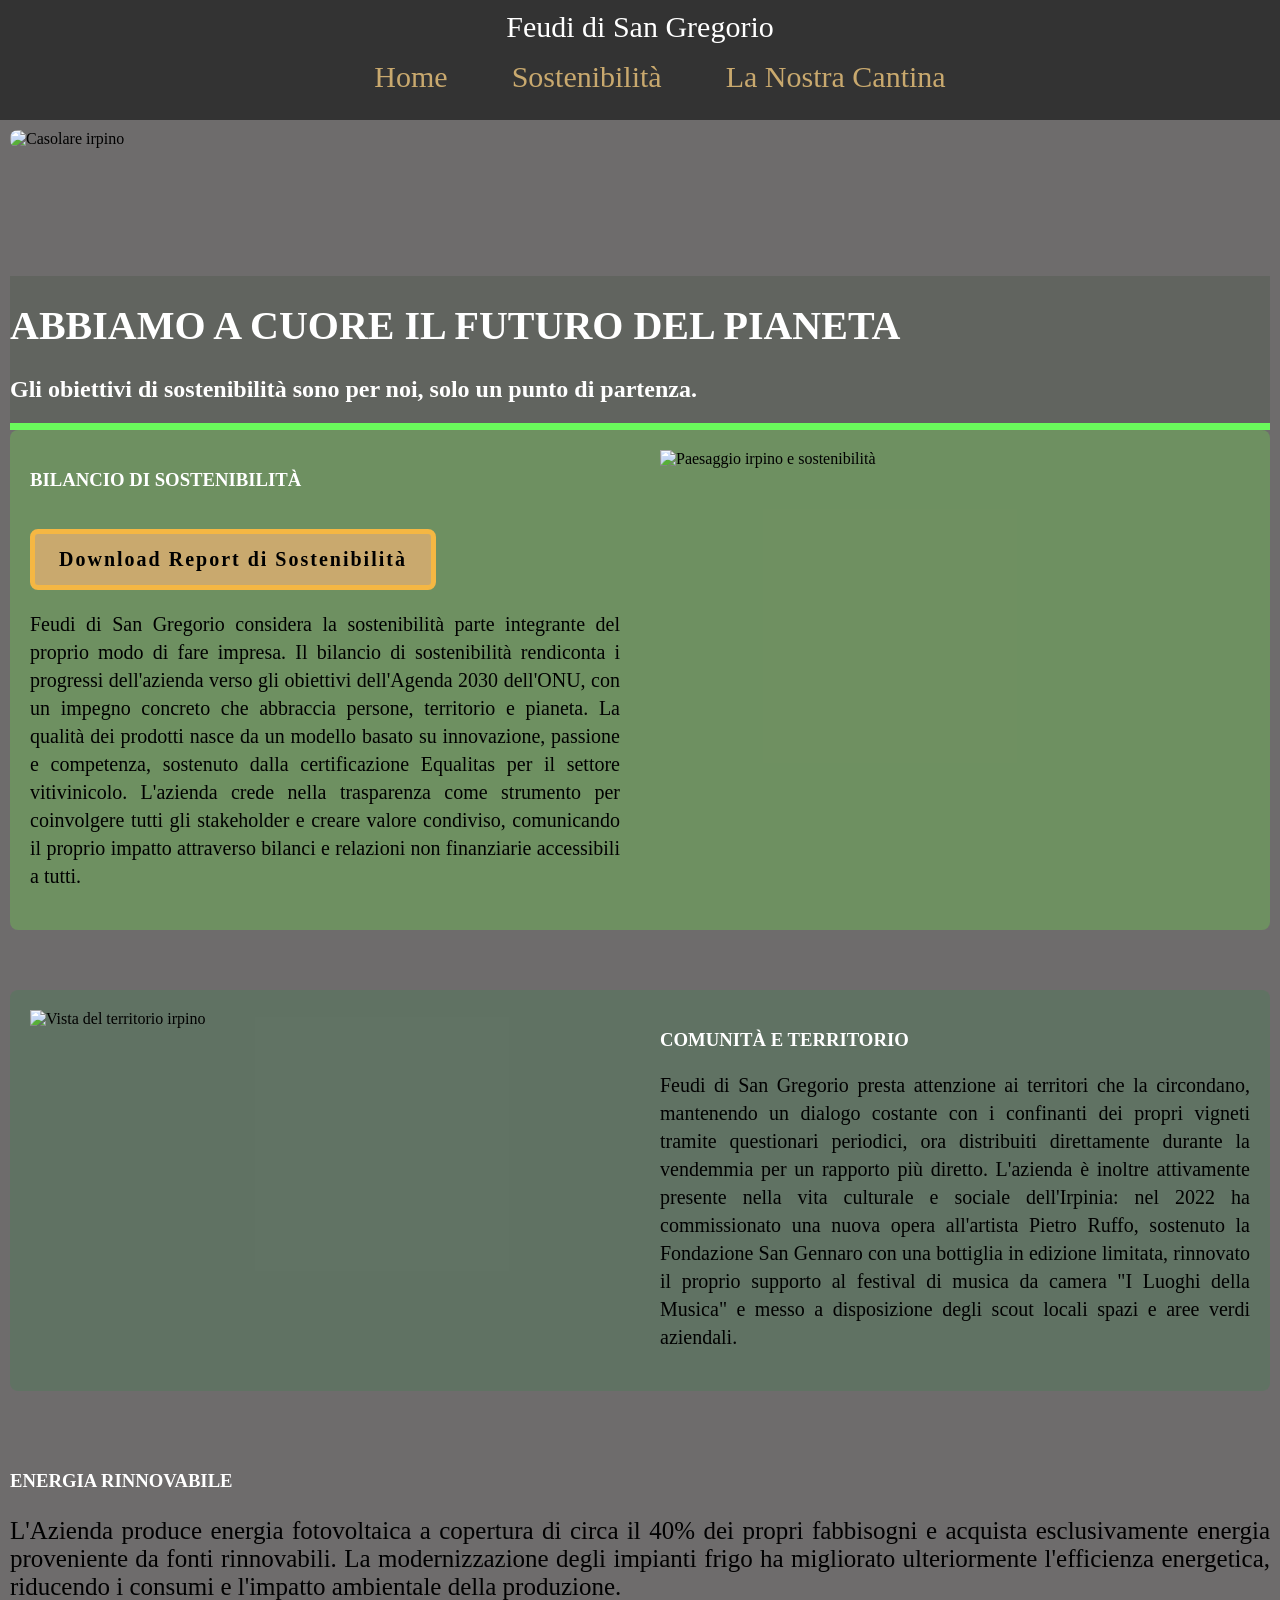
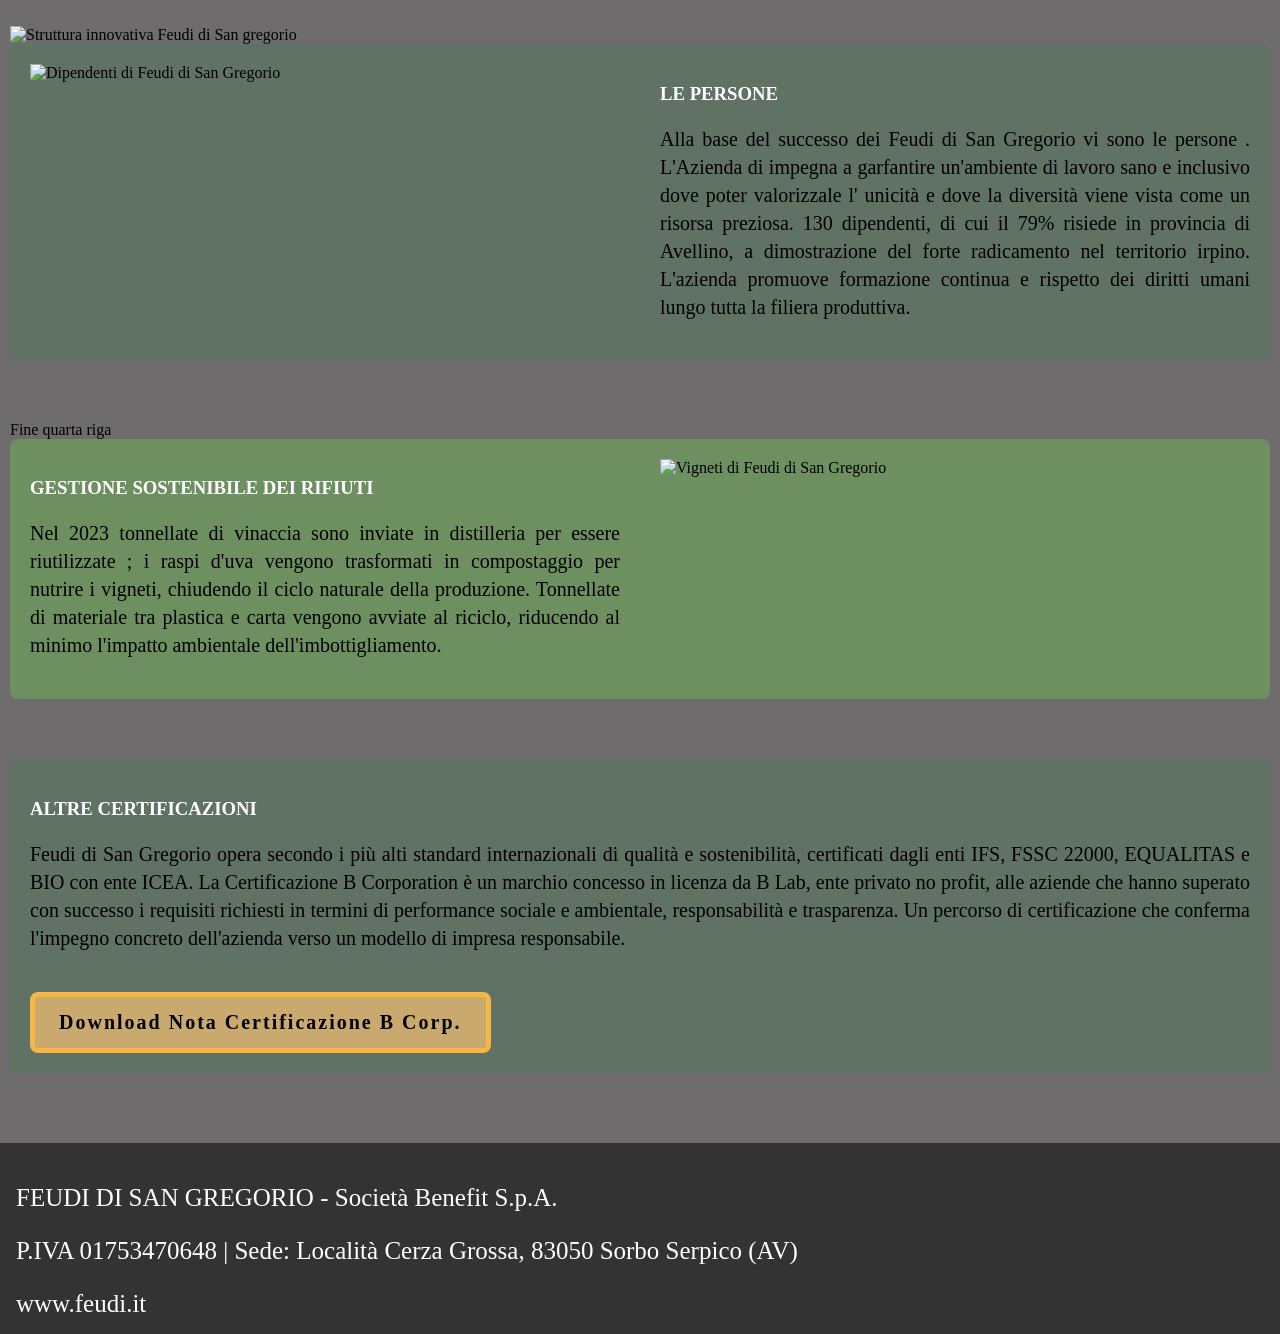
==== Feudi-di-San-Gregorio-Sostenibilita/sostenibilita.html @ 278c515b "campio nomi alle classi cover e grid" ====
<!DOCTYPE html> <!-- Dichiarazione del tipo di documento: indica al browser che si tratta di HTML5 -->

<html lang="it"> <!-- Apertura del documento HTML con indicazione della lingua italiana -->

<!-- HEAD - Intestazione del documento (non visibile nella pagina) Contiene: titolo, foglio di stile, impostazioni responsive -->
<head>
    <title>Sostenibilità</title> <!-- Titolo della pagina, appare nella scheda del browser -->
    <link rel="stylesheet" href="style.css"> <!-- Collegamento al foglio di stile esterno -->
    <meta name="viewport" content="width=device-width, initial-scale=1.0"> <!-- Visualizzazione corretta su dispositivi mobili -->
</head>

<!--BODY - (Corpo del documento visibile nella pagina)-->
<body>

    <!-- HEADER - Testata principale: logo e menu di navigazione -->
    <header>

        <a href="index.html" class="logo">Feudi di San Gregorio</a> <!-- Logo cliccabile che riporta alla home -->

        <ul id="menu-principale"> <!-- Menu principale di navigazione -->
            <li><a href="index.html">Home</a></li> <!-- Ricarica la pagina principale -->
            <li><a href="sostenibilita.html">Sostenibilità</a></li> <!-- Apre la pagina sulla sostenibilità -->
            <li><a href="la_cantina.html">La Nostra Cantina</a></li> <!-- Apre la pagina della cantina -->
        </ul>

    </header> <!-- Fine header -->

    <!-- MAIN - Contenuto principale della pagina -->
    <main class="container">

        <!-- SEZIONE COVER RIDOTTA SPECIFICA PER LA PAGINA SOSTENIBILITA'  -->
        <div class="cover_small">

            <div class="cover_small-int"> <!-- Testo sovrapposto all'immagine -->
                <h1>ABBIAMO A CUORE IL FUTURO DEL PIANETA</h1> <!-- Titolo principale -->
                <h2>Gli obiettivi di sostenibilità sono per noi, solo un punto di partenza.</h2> <!-- Sottotitolo -->
            </div>

            <img src="img/casolare.jpg" alt="Casolare irpino "> <!-- Immagine  -->

        </div> <!-- Fine cover -->

        <!-- SEZIONE GRIGLIA - Righe alternate testo + immagine sui temi di sostenibilità -->
        <div class="grid">

            <!-- Prima riga: testo a sinistra, immagine a destra -->
            <div class="grid-int-sost">
                <div class="testo_sostenibilita">
                    <h3>BILANCIO DI SOSTENIBILITÀ</h3>
                    <!-- Bottone per download del report di sostenibilità ù -->
                    <a href="pdf/FEU_Bilancio sostenibilita 2024.pdf" target="_blank" class="btn">Download Report di Sostenibilità</a>
                    <p>
                        Feudi di San Gregorio considera la sostenibilità parte integrante del proprio 
                        modo di fare impresa. Il bilancio di sostenibilità rendiconta i progressi 
                        dell'azienda verso gli obiettivi dell'Agenda 2030 dell'ONU, con un impegno 
                        concreto che abbraccia persone, territorio e pianeta.
                        La qualità dei prodotti nasce da un modello basato su innovazione, passione 
                        e competenza, sostenuto dalla certificazione Equalitas per il settore vitivinicolo.
                        L'azienda crede nella trasparenza come strumento per coinvolgere tutti gli 
                        stakeholder e creare valore condiviso, comunicando il proprio impatto attraverso 
                        bilanci e relazioni non finanziarie accessibili a tutti.
                    </p>
                </div>
                <div class="immagine_sostenibilita">
                    <img src="img/imm_sostenibilita.jpg" alt="Paesaggio irpino e sostenibilità"> <!-- Immagine -->
                </div>
            </div> <!-- Fine prima riga -->

            <!-- Seconda riga: immagine a sinistra, testo a destra -->
            <div class="grid-int-sost">
                <div class="immagine_ambiente">
                    <img src="img/vista_paese_1.jpg" alt="Vista del territorio irpino"> <!-- Immagine -->
                </div>
                <div class="testo_ambiente">
                    <h3>COMUNITÀ E TERRITORIO</h3>
                    <p>
                        Feudi di San Gregorio presta attenzione ai territori che la circondano, 
                        mantenendo un dialogo costante con i confinanti dei propri vigneti tramite 
                        questionari periodici, ora distribuiti direttamente durante la vendemmia 
                        per un rapporto più diretto.
                        L'azienda è inoltre attivamente presente nella vita culturale e sociale 
                        dell'Irpinia: nel 2022 ha commissionato una nuova opera all'artista Pietro Ruffo, 
                        sostenuto la Fondazione San Gennaro con una bottiglia in edizione limitata, 
                        rinnovato il proprio supporto al festival di musica da camera "I Luoghi della Musica" 
                        e messo a disposizione degli scout locali spazi e aree verdi aziendali.
                    </p>
                </div>
            </div> <!-- Fine seconda riga -->

            <!-- Terza riga: testo a sinistra, immagine a destra -->
            <div class="grid-int-sostt">
                <div>
                    <h3>ENERGIA RINNOVABILE</h3>
                    <p>
                        L'Azienda produce energia fotovoltaica a copertura di circa il 40% dei propri fabbisogni e acquista
                        esclusivamente energia proveniente da fonti rinnovabili.
                        La modernizzazione degli impianti frigo ha migliorato ulteriormente 
                        l'efficienza energetica, riducendo i consumi e l'impatto ambientale della produzione.
                    </p>
                </div>
                <div>
                    <img src="img/Azienda-3.jpg" alt="Struttura innovativa Feudi di San gregorio"> <!-- Immagine -->
                </div>
            </div> <!-- Fine terza riga -->

            <!-- Quarta riga: immagine a sinistra, testo a destra -->
            <div class="grid-int-sost">
                <div>
                    <img src="img/le_persone.jpg" alt="Dipendenti di Feudi di San Gregorio"> <!-- Immagine  -->
                </div>
                <div>
                    <h3>LE PERSONE</h3>
                    <p>
                        Alla base del successo dei Feudi di San Gregorio vi sono le persone .
                        L'Azienda di impegna a garfantire un'ambiente di lavoro sano e inclusivo dove 
                        poter valorizzale l' unicità e dove la diversità viene vista come un risorsa preziosa.
                        130 dipendenti, di cui il 79% risiede in provincia di Avellino, 
                        a dimostrazione del forte radicamento nel territorio irpino.
                        L'azienda promuove formazione continua e rispetto dei diritti umani 
                        lungo tutta la filiera produttiva.
                    </p>
                </div>
            </div> Fine quarta riga

            <!-- Quinta riga: testo a sinistra, immagine a destra -->
            <div class="grid-int-sost">
                <div>
                    <h3>GESTIONE SOSTENIBILE DEI RIFIUTI </h3>
                    <p>
                        Nel 2023 tonnellate di vinaccia sono inviate in distilleria per essere riutilizzate ;
                        i raspi d'uva vengono trasformati in compostaggio per nutrire i vigneti, chiudendo il ciclo naturale della produzione.
                        Tonnellate di materiale tra plastica e carta vengono avviate al riciclo, riducendo al minimo l'impatto ambientale dell'imbottigliamento.
                    </p>
                </div>
                <div>
                    <img src="img/vigneto_2.jpg" alt="Vigneti di Feudi di San Gregorio"> <!-- Immagine vigneto -->
                </div>
            </div> <!-- Fine quinta riga -->

            <!-- Sesta riga: solo testo e bottone, senza immagine -->
            <div class="grid-int-sost">
                <div>
                    <h3>ALTRE CERTIFICAZIONI</h3>
                    <p>
                        Feudi di San Gregorio opera secondo i più alti standard internazionali 
                        di qualità e sostenibilità, certificati dagli enti IFS, FSSC 22000, 
                        EQUALITAS e BIO con ente ICEA.
                        La Certificazione B Corporation è un marchio concesso in licenza da B Lab, 
                        ente privato no profit, alle aziende che hanno superato con successo i requisiti richiesti in termini 
                        di performance sociale e ambientale, responsabilità e trasparenza.
                        Un percorso di certificazione che conferma l'impegno concreto dell'azienda verso un modello di impresa responsabile.
                    </p>
                    <!-- Bottone di download della nota sulla certificazione B Corporation -->
                    <a href="pdf/B-Corp_Nota-sulla-Certificazione_2024.pdf" target="_blank" class="btn">Download Nota Certificazione B Corp.</a>
                </div>
            </div> <!-- Fine sesta riga -->

        </div> <!-- Fine griglia -->

    </main> <!-- Fine contenuto principale -->

    <!-- FOOTER -->
    <footer>
        <p>FEUDI DI SAN GREGORIO - Società Benefit S.p.A.</p>
        <p>P.IVA 01753470648 | Sede: Località Cerza Grossa, 83050 Sorbo Serpico (AV)</p> 
        <a href="https://www.feudi.it" target="_blank">www.feudi.it</a>  <!-- collegamento alla pagina ufficiale aprendo una nuova scheda -->    
    </footer> <!-- Fine footer -->

</body> <!-- Fine body -->

</html> <!-- Fine documento HTML -->
---- Feudi-di-San-Gregorio-Sostenibilita/style.css ----
/* FOGLIO DI STILE - Feudi di San Gregorio */


/*  RESET BASE  */
/* Azzera margini e imposta il box model per tutti gli elementi */
* { box-sizing: border-box; }
body, html { padding: 0; margin: 0; }


/*  BODY  */
/* font predefinito per tutta la pagina  */
body { font-family: Times New Roman;background-color: #6a6868f8 }


/*  IMMAGINI  */
/* Le immagini occupano tutta la larghezza del loro contenitore */
img { width: 100%; height: auto; }


/* PARAGRAFI  */
/* Stile del testo corrente: colore, dimensione e giustificazione */
p { color: #000; font-size: 25px; text-align: justify; }


/*  TITOLI  */
/* Colore dei titoli h1, h2, h3  */
h1, h2, h3 { color: #fff; }


/* LINK */
/* Rimozione sottolineatura e settaggio colore dei link */
a { color: #fff; text-decoration: none; font-size: 25px;}


/*  HEADER  */
/* Colore e settaggio Barra di navigazione in alto */
header { background: #333; padding: 10px 20px 10px 20px; width: 100%; }
header li a { font-size: 20px; padding: 10px; }


/*  LOGO  */
/* Posizionamento Nome azienda all' interno dell' header */
.logo { text-align: center; width: 100%; display: block; font-size: 30px; }


/* MENU PRINCIPALE  */
/* Posizionamento Voci del menu e colore */
#menu-principale { text-align: center; }
#menu-principale li { display: inline; font-size: 20px; }
#menu-principale li a { color: #c9a96e; margin: 20px; }


/* CONTENITORE PRINCIPALE  */
/* Spazio interno attorno al contenuto della pagina */
.container {
     padding: 10px;   
} 

/* COVER PRINCIPALE */
/* Sezione immagine grande con testo sovrapposto */ 
.cover { position: relative; border-bottom: 10px solid #c9a96e; }

/* Cover sovrapposta a aal cover principale */
.cover-int {
    background-color: #394f122c; /* sfondo semi-trasparente */
    position: absolute; /* si sovrappone all'immagine */
    bottom: 0; /* ancorato in basso */
    left: 0;
    width: 100%;
    padding: 5px;
}
.cover__int h1 { color: #fff; }
.cover__int p  { color: #fff; font-size: 22px; }


/* COVER RIDOTTA PAGINA SOSTENIBILITA' */
/* Cover più piccola usata nelle pagine interne */
.cover_small { 
    position: relative; 
    height: 300px; 
    border-bottom: 7px solid #6afa5c;
}

/* Immagine che riempie tutta la cover ridotta */
.cover_small img { 
    width: 100%; 
    height: 100%; 
    object-fit: cover; /* ritaglia l'immagine per riempire il contenitore */
    border-radius: 8px; /* angoli arrotondati */            
}   

/* Cover sovrapposta alla cover_small */
.cover_small-int {
    background-color: #334a3238; /* sfondo semi-trasparente */
    position: absolute; /* si sovrappone all'immagine */
    bottom: 0;
    left: 0;
    width: 100%;
    
}


/* GRIGLIA A TRE COLONNE  */
/* Usata nella home e nella pagina cantina */
.grid { display: flex; flex-wrap: wrap; }
.col-grid { width: 33.33%; padding: 15px; }


/* GRIGLIA A DUE COLONNE */
/* Ogni riga della pagina sostenibilità: testo + immagine affiancati */
.grid-int-sost { display: flex; gap: 40px; margin-bottom: 60px; padding: 20px; }
.grid-int-sost > div { flex: 1; } /* ogni figlio occupa metà spazio */
.grid-int-sost img { width: 100%; height: auto; } /* immagine adattiva */
.grid-int-sost p { font-size: 20px; line-height: 1.4; }

/* Sfondo alternato per le righe della pagina sostenibilità */
.grid-int-sost:nth-child(odd)  { background-color: #6f9d5db9; } /* righe dispari  */
.grid-int-sost:nth-child(even) { background-color: #5b7660b0; } /* righe pari */
.grid-int-sost {border-radius: 8px;} /* angoli arrotondati */


/* BOTTONE */
/* Stile unico per tutti i bottoni del sito */
.btn {
    display: inline-block;/* si comporta come un bottone */
    background-color: #c9a96e; 
    color: black;          
    padding: 14px 24px; /* spazio interno */
    text-decoration: none; /* nessuna sottolineatura */
    margin-top: 20px;  /* spazio sopra il bottone */
    letter-spacing: 2px; /* lettere distanziate */
    border-radius: 8px; /* angoli arrotondati */
    border: 5px solid #f5b743; /* bordo dorato */
    font-weight: bold; /* testo in grassetto */
    font-size: 20px; /* dimensione testo */
    
}


/* FOOTER */
/* Settaggio Piè di pagina */
footer { background: #333; padding: 16px; }
footer p { color: #fff; }


/* MEDIA QUERY  */

/* MOBILE (fino a 767px)  */
@media (max-width: 767px) {
    /*Gestione Mobile generale*/
    .col-grid{ width: 100%; } /* colonne a piena larghezza */
    h1{ font-size: 20px; } /* dimensioni titolo */
    h2{ font-size: 16px; } /* dimensioni sottotitolo */
    .cover img { height: 300px; object-fit: cover; }/* cover ridotta */
    header li a { font-size: 25px; text-align: left; } /* menu allineato a sinistra */
    #menu-principale li { display: block; padding: 5px ; } /* voci menu una sotto l'altra */
    footer { background: #333; padding: 10px; }
    footer p,a { color: #fff; font-size: 16px;}

    /*Gestione Mobile per pagina sostenibilità*/
    .cover_small-int h1 { font-size: 22px; } /* titolo cover interno ridotto */
    .cover_small-int h2 { font-size: 18px; } /* sottotitolo cover ridotto */
    .grid-int-sost { display: block; } /* colonne in verticale */

}

@media (min-width: 768px) and (max-width: 1023px) {
    h1 { font-size: 30px; } /* titolo medio */
    .col-grid { width: 50%; } /* due colonne invece di tre */
    header li a { font-size: 25px; } /* menu più grande */
}

/* DESKTOP MEDIO (1024px - 1299px) */
@media (min-width: 1024px) and (max-width: 1299px) {
    h1 { font-size: 40px; } /* titolo grande */
    header li a { font-size: 30px; } /* menu più grande */
}

/* DESKTOP GRANDE (1300px e oltre) */
@media (min-width: 1300px) {
    .logo { font-size: 45px; } /* logo più grande */
    h2, h3 { font-size: 35px; } /* titoli più grandi */
    header li a { font-size: 35px; } /* menu più grande */
    .grid-int-sost p { font-size: 25px; line-height: 1.4; } /* testo sostenibilità più grande */
}
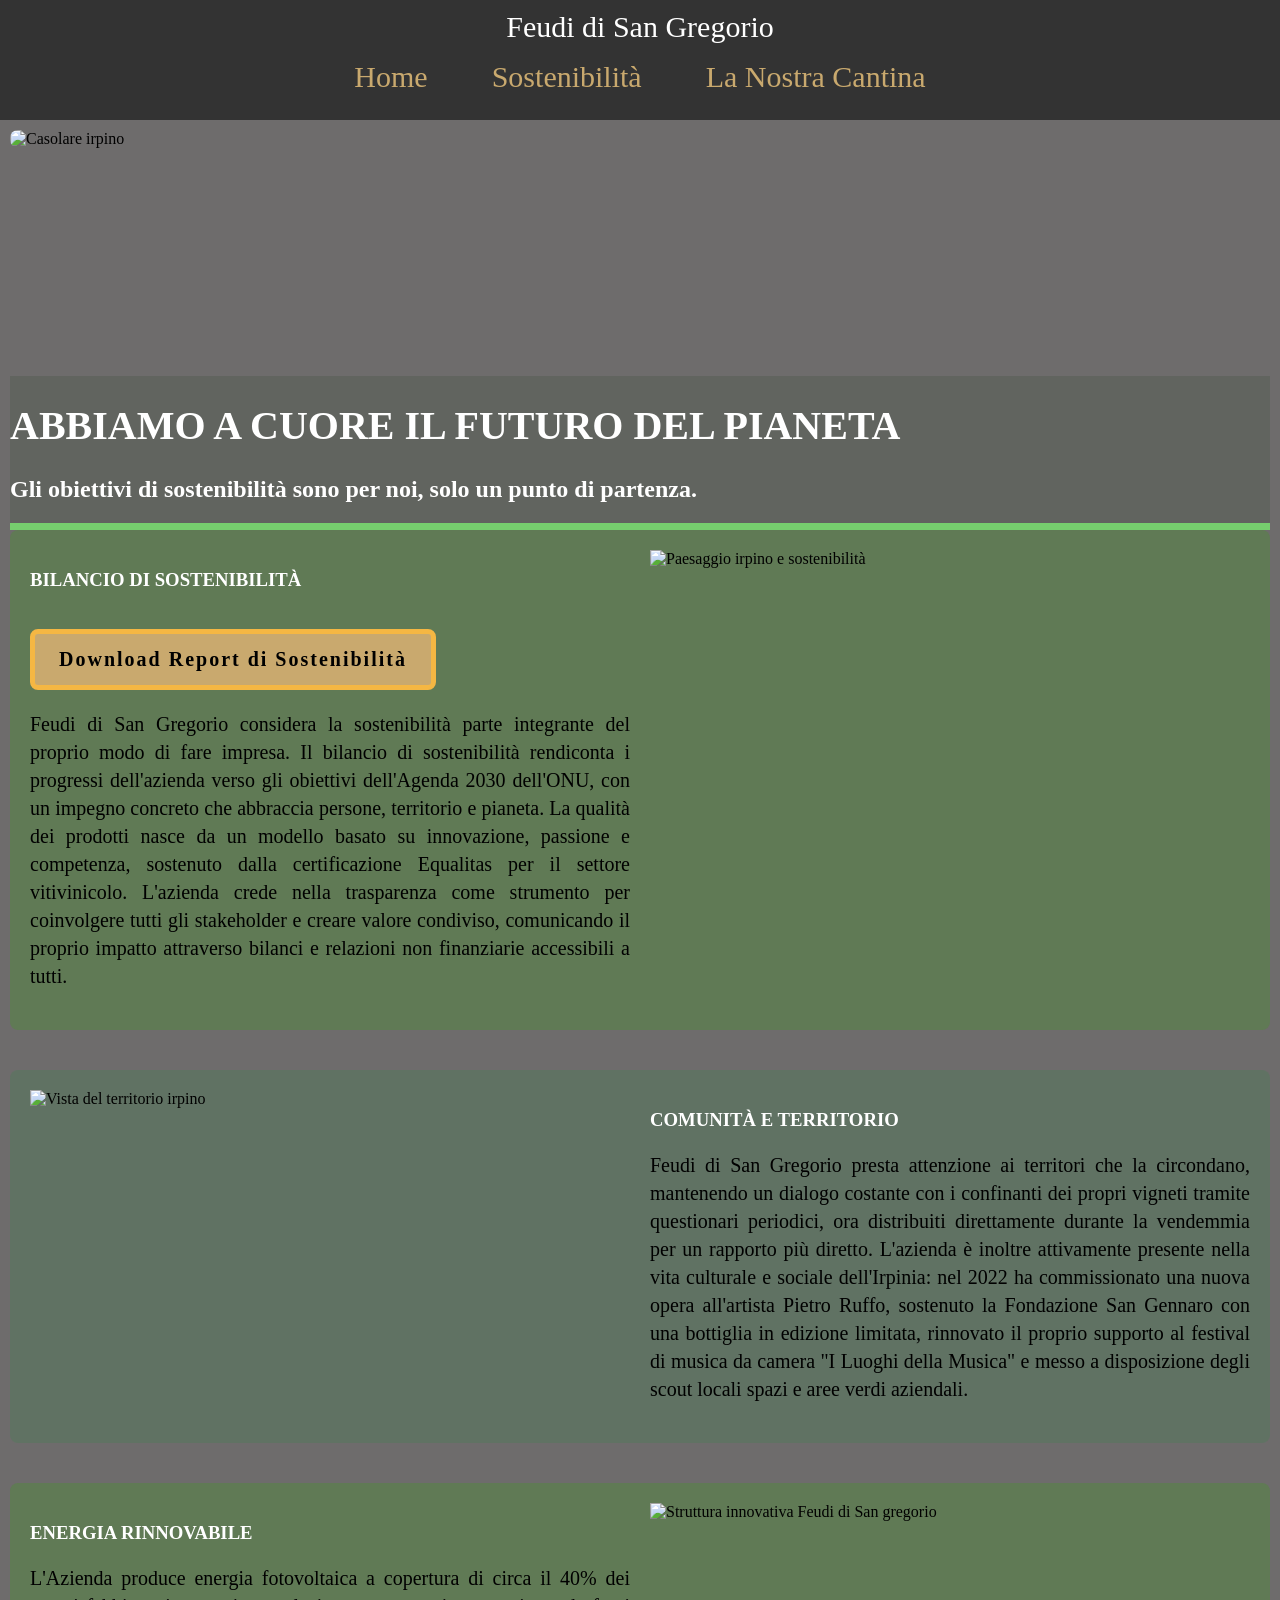
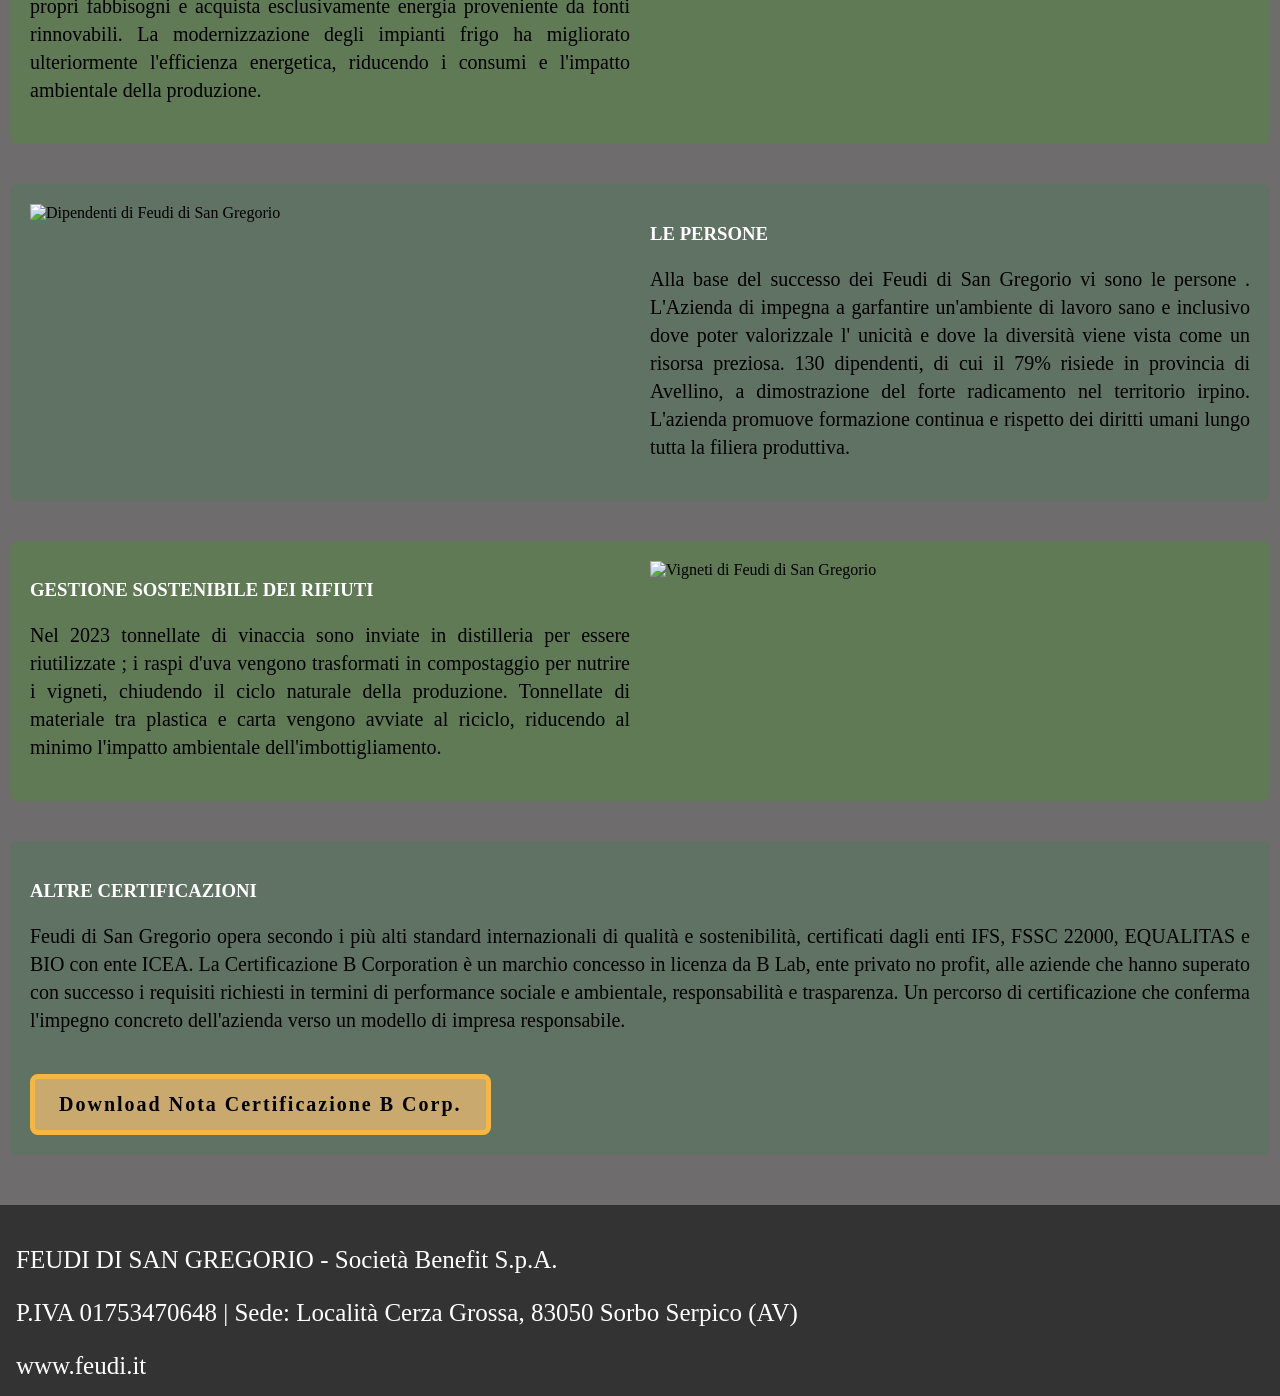
==== commit bb3c3336: "correzione errore imm pag sostenibilità" ====
--- a/Feudi-di-San-Gregorio-Sostenibilita/sostenibilita.html
+++ b/Feudi-di-San-Gregorio-Sostenibilita/sostenibilita.html
@@ -88,7 +88,7 @@
             </div> <!-- Fine seconda riga -->
 
             <!-- Terza riga: testo a sinistra, immagine a destra -->
-            <div class="grid-int-sostt">
+            <div class="grid-int-sost">
                 <div>
                     <h3>ENERGIA RINNOVABILE</h3>
                     <p>
@@ -120,7 +120,7 @@
                         lungo tutta la filiera produttiva.
                     </p>
                 </div>
-            </div> Fine quarta riga
+            </div>  <!-- Fine quarta riga -->
 
             <!-- Quinta riga: testo a sinistra, immagine a destra -->
             <div class="grid-int-sost">
--- a/Feudi-di-San-Gregorio-Sostenibilita/style.css
+++ b/Feudi-di-San-Gregorio-Sostenibilita/style.css
@@ -6,6 +6,9 @@
 * { box-sizing: border-box; }
 body, html { padding: 0; margin: 0; }
 
+/* RESET LISTE */
+/* Cambia 0 con il padding di default */
+ul {padding-inline-start: 0;}
 
 /*  BODY  */
 /* font predefinito per tutta la pagina  */
@@ -77,8 +80,8 @@
 /* Cover più piccola usata nelle pagine interne */
 .cover_small { 
     position: relative; 
-    height: 300px; 
-    border-bottom: 7px solid #6afa5c;
+    height: 400px; 
+    border-bottom: 7px solid #76cf6e;
 }
 
 /* Immagine che riempie tutta la cover ridotta */
@@ -108,13 +111,13 @@
 
 /* GRIGLIA A DUE COLONNE */
 /* Ogni riga della pagina sostenibilità: testo + immagine affiancati */
-.grid-int-sost { display: flex; gap: 40px; margin-bottom: 60px; padding: 20px; }
+.grid-int-sost { display: flex; gap: 20px; margin-bottom: 40px; padding: 20px; }
 .grid-int-sost > div { flex: 1; } /* ogni figlio occupa metà spazio */
 .grid-int-sost img { width: 100%; height: auto; } /* immagine adattiva */
 .grid-int-sost p { font-size: 20px; line-height: 1.4; }
 
 /* Sfondo alternato per le righe della pagina sostenibilità */
-.grid-int-sost:nth-child(odd)  { background-color: #6f9d5db9; } /* righe dispari  */
+.grid-int-sost:nth-child(odd)  { background-color: #5b7f4cb9; } /* righe dispari  */
 .grid-int-sost:nth-child(even) { background-color: #5b7660b0; } /* righe pari */
 .grid-int-sost {border-radius: 8px;} /* angoli arrotondati */
 
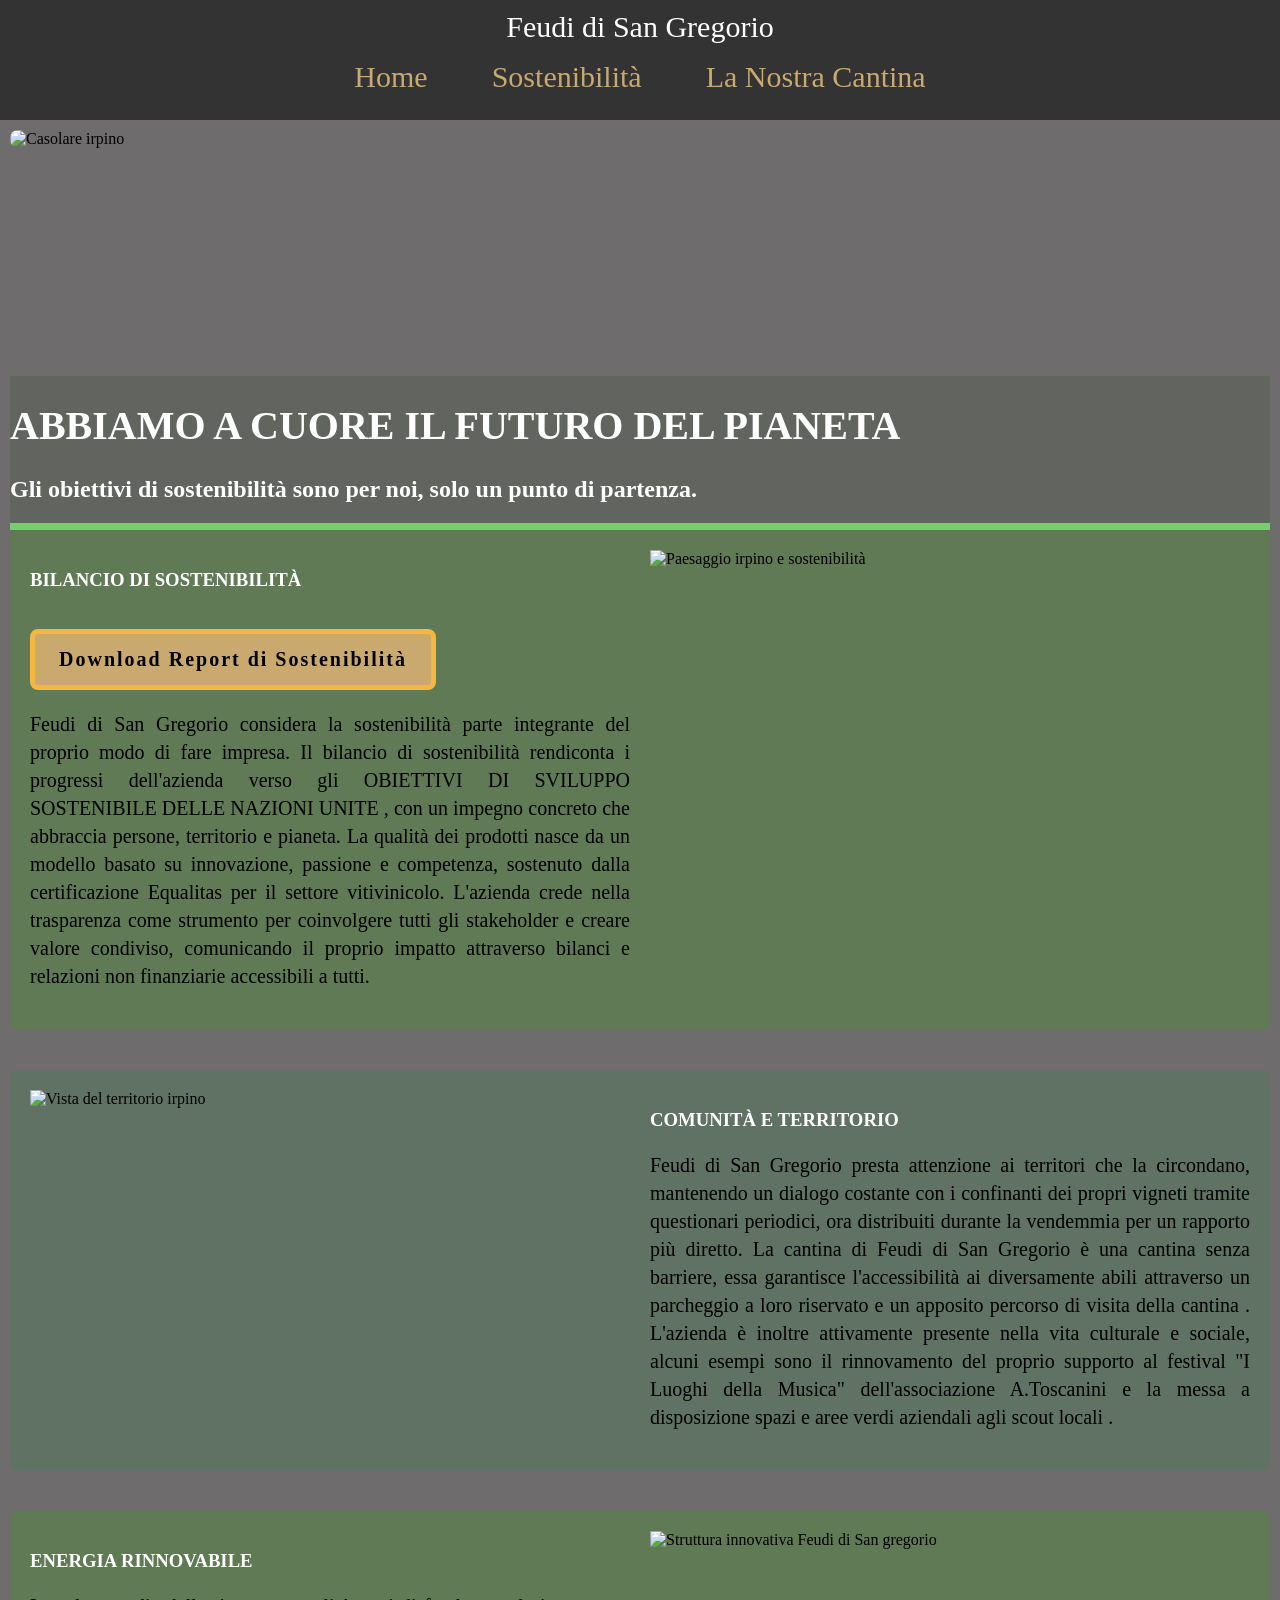
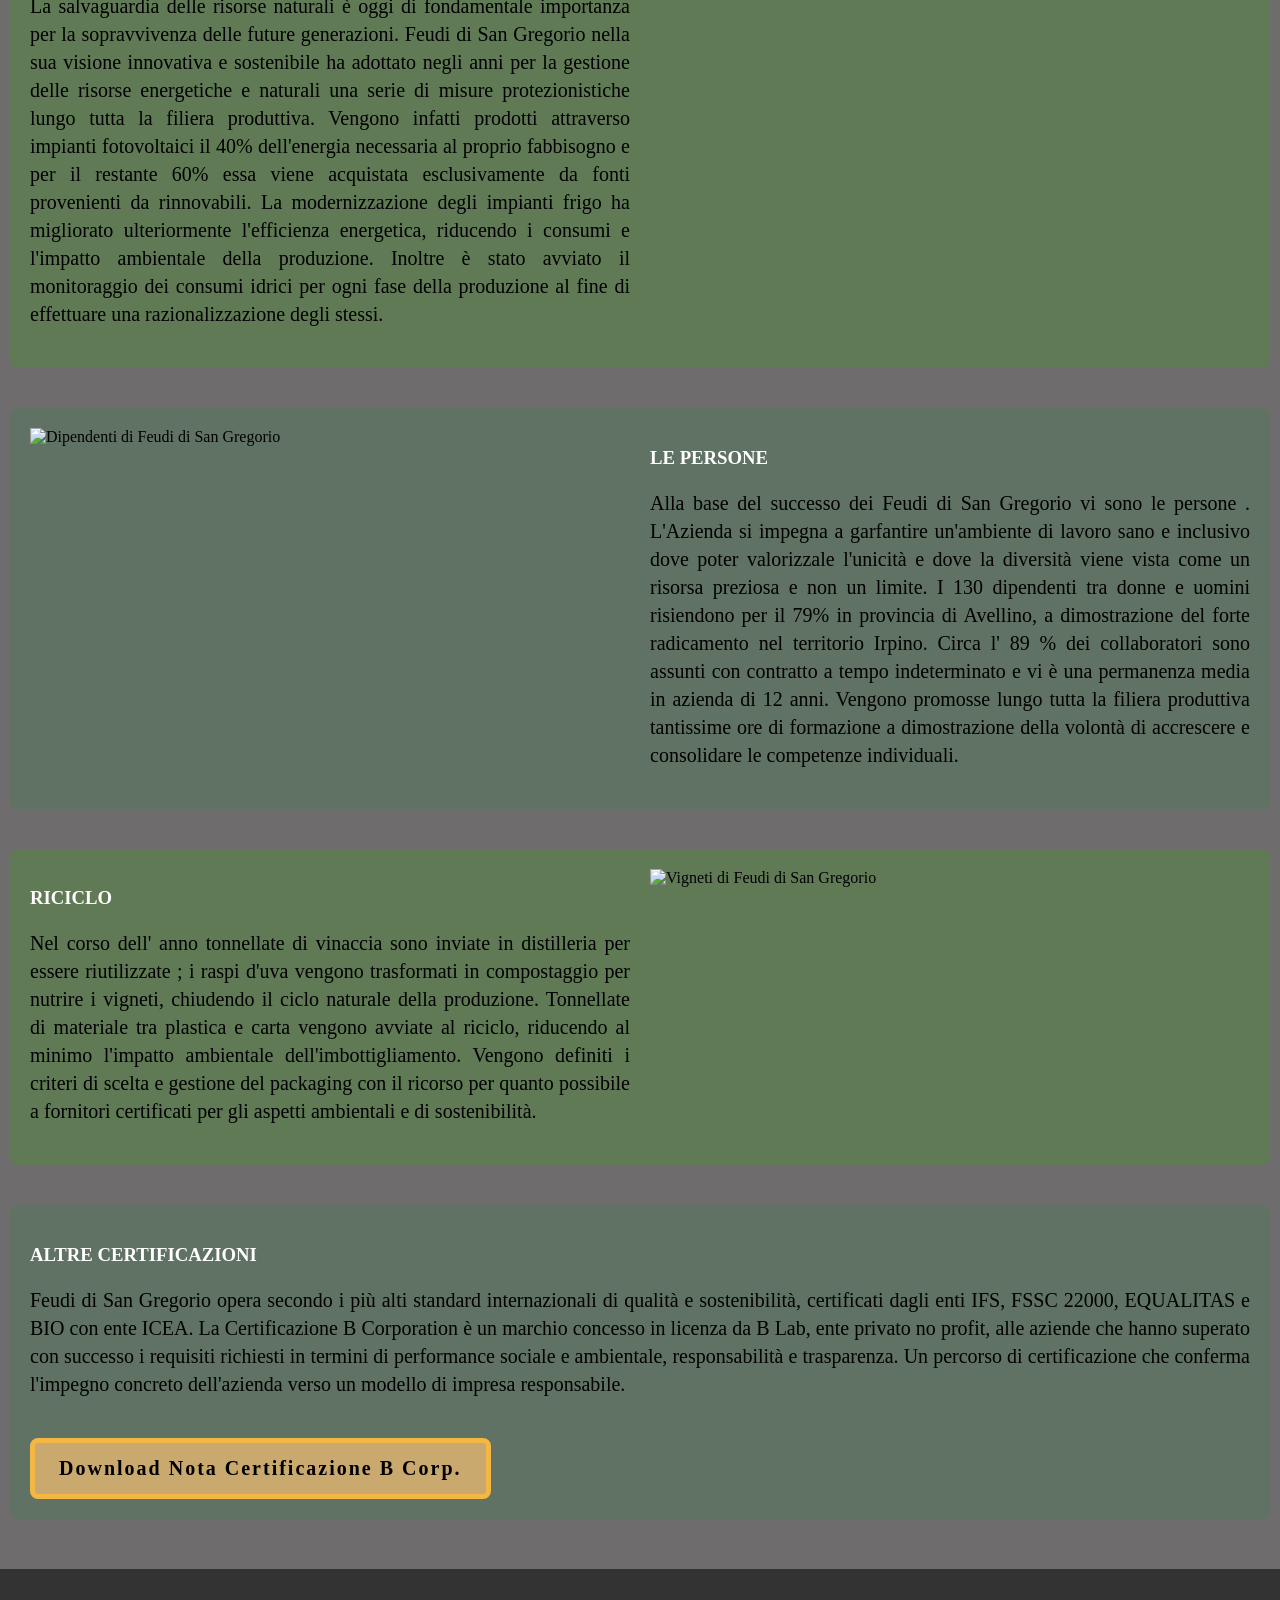
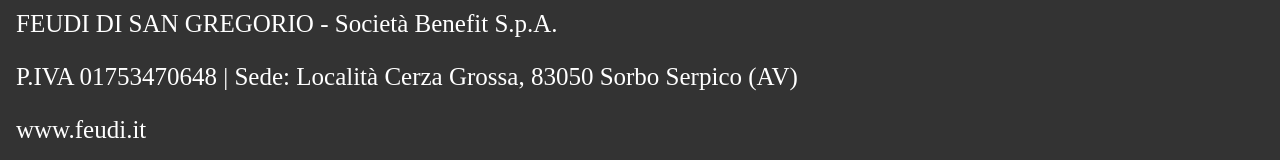
==== commit 93235859: "correzione testi pag. sostenibilità" ====
--- a/Feudi-di-San-Gregorio-Sostenibilita/sostenibilita.html
+++ b/Feudi-di-San-Gregorio-Sostenibilita/sostenibilita.html
@@ -52,8 +52,8 @@
                     <p>
                         Feudi di San Gregorio considera la sostenibilità parte integrante del proprio 
                         modo di fare impresa. Il bilancio di sostenibilità rendiconta i progressi 
-                        dell'azienda verso gli obiettivi dell'Agenda 2030 dell'ONU, con un impegno 
-                        concreto che abbraccia persone, territorio e pianeta.
+                        dell'azienda verso gli OBIETTIVI DI SVILUPPO SOSTENIBILE DELLE NAZIONI UNITE ,
+                        con un impegno concreto che abbraccia persone, territorio e pianeta.
                         La qualità dei prodotti nasce da un modello basato su innovazione, passione 
                         e competenza, sostenuto dalla certificazione Equalitas per il settore vitivinicolo.
                         L'azienda crede nella trasparenza come strumento per coinvolgere tutti gli 
@@ -76,13 +76,13 @@
                     <p>
                         Feudi di San Gregorio presta attenzione ai territori che la circondano, 
                         mantenendo un dialogo costante con i confinanti dei propri vigneti tramite 
-                        questionari periodici, ora distribuiti direttamente durante la vendemmia 
-                        per un rapporto più diretto.
-                        L'azienda è inoltre attivamente presente nella vita culturale e sociale 
-                        dell'Irpinia: nel 2022 ha commissionato una nuova opera all'artista Pietro Ruffo, 
-                        sostenuto la Fondazione San Gennaro con una bottiglia in edizione limitata, 
-                        rinnovato il proprio supporto al festival di musica da camera "I Luoghi della Musica" 
-                        e messo a disposizione degli scout locali spazi e aree verdi aziendali.
+                        questionari periodici, ora distribuiti durante la vendemmia per un rapporto più diretto.
+                        La cantina di Feudi di San Gregorio è una cantina senza barriere, essa garantisce
+                        l'accessibilità ai diversamente abili attraverso un parcheggio a loro riservato
+                        e un apposito percorso di visita della cantina .
+                        L'azienda è inoltre attivamente presente nella vita culturale e sociale, 
+                        alcuni esempi sono il rinnovamento del proprio supporto al festival "I Luoghi della Musica" dell'associazione A.Toscanini
+                        e la messa a disposizione spazi e aree verdi aziendali agli scout locali .
                     </p>
                 </div>
             </div> <!-- Fine seconda riga -->
@@ -92,10 +92,17 @@
                 <div>
                     <h3>ENERGIA RINNOVABILE</h3>
                     <p>
-                        L'Azienda produce energia fotovoltaica a copertura di circa il 40% dei propri fabbisogni e acquista
-                        esclusivamente energia proveniente da fonti rinnovabili.
+                        La salvaguardia delle risorse naturali è oggi di fondamentale importanza per
+                        la sopravvivenza delle future generazioni. Feudi di San Gregorio nella 
+                        sua visione innovativa e sostenibile ha adottato negli anni per la gestione delle risorse energetiche e naturali
+                        una serie di misure protezionistiche lungo tutta la filiera produttiva.
+                        Vengono infatti prodotti attraverso impianti fotovoltaici il 40%  dell'energia 
+                        necessaria al proprio fabbisogno e per il restante 60% essa viene acquistata
+                        esclusivamente da fonti provenienti da rinnovabili.
                         La modernizzazione degli impianti frigo ha migliorato ulteriormente 
                         l'efficienza energetica, riducendo i consumi e l'impatto ambientale della produzione.
+                        Inoltre è stato avviato il monitoraggio dei consumi idrici per ogni fase della produzione
+                        al fine di effettuare una razionalizzazione degli stessi.
                     </p>
                 </div>
                 <div>
@@ -112,12 +119,14 @@
                     <h3>LE PERSONE</h3>
                     <p>
                         Alla base del successo dei Feudi di San Gregorio vi sono le persone .
-                        L'Azienda di impegna a garfantire un'ambiente di lavoro sano e inclusivo dove 
-                        poter valorizzale l' unicità e dove la diversità viene vista come un risorsa preziosa.
-                        130 dipendenti, di cui il 79% risiede in provincia di Avellino, 
-                        a dimostrazione del forte radicamento nel territorio irpino.
-                        L'azienda promuove formazione continua e rispetto dei diritti umani 
-                        lungo tutta la filiera produttiva.
+                        L'Azienda si impegna a garfantire un'ambiente di lavoro sano e inclusivo dove 
+                        poter valorizzale l'unicità e dove la diversità viene vista come un risorsa preziosa e non un limite.
+                        I 130 dipendenti tra donne e uomini risiendono per il 79% in provincia di Avellino,
+                        a dimostrazione del forte radicamento nel territorio Irpino.
+                        Circa l' 89 % dei collaboratori sono assunti con contratto a tempo indeterminato 
+                        e vi è una permanenza media in azienda di 12 anni.
+                        Vengono promosse lungo tutta la filiera produttiva tantissime ore di formazione 
+                        a dimostrazione della volontà di accrescere e consolidare le competenze individuali.     
                     </p>
                 </div>
             </div>  <!-- Fine quarta riga -->
@@ -125,15 +134,20 @@
             <!-- Quinta riga: testo a sinistra, immagine a destra -->
             <div class="grid-int-sost">
                 <div>
-                    <h3>GESTIONE SOSTENIBILE DEI RIFIUTI </h3>
+                    <h3>RICICLO</h3>
                     <p>
-                        Nel 2023 tonnellate di vinaccia sono inviate in distilleria per essere riutilizzate ;
-                        i raspi d'uva vengono trasformati in compostaggio per nutrire i vigneti, chiudendo il ciclo naturale della produzione.
-                        Tonnellate di materiale tra plastica e carta vengono avviate al riciclo, riducendo al minimo l'impatto ambientale dell'imbottigliamento.
+                        Nel corso dell' anno tonnellate di vinaccia sono inviate in distilleria per essere riutilizzate ;
+                        i raspi d'uva vengono trasformati in compostaggio per nutrire i vigneti, 
+                        chiudendo il ciclo naturale della produzione.
+                        Tonnellate di materiale tra plastica e carta vengono avviate al riciclo, 
+                        riducendo al minimo l'impatto ambientale dell'imbottigliamento.
+                        Vengono definiti i criteri di scelta e gestione del
+                        packaging con il ricorso per quanto possibile a fornitori certificati
+                        per gli aspetti ambientali e di sostenibilità.
                     </p>
                 </div>
                 <div>
-                    <img src="img/vigneto_2.jpg" alt="Vigneti di Feudi di San Gregorio"> <!-- Immagine vigneto -->
+                    <img src="img/vigneto_2.jpg" alt="Vigneti di Feudi di San Gregorio"> <!-- Immagine  -->
                 </div>
             </div> <!-- Fine quinta riga -->
 
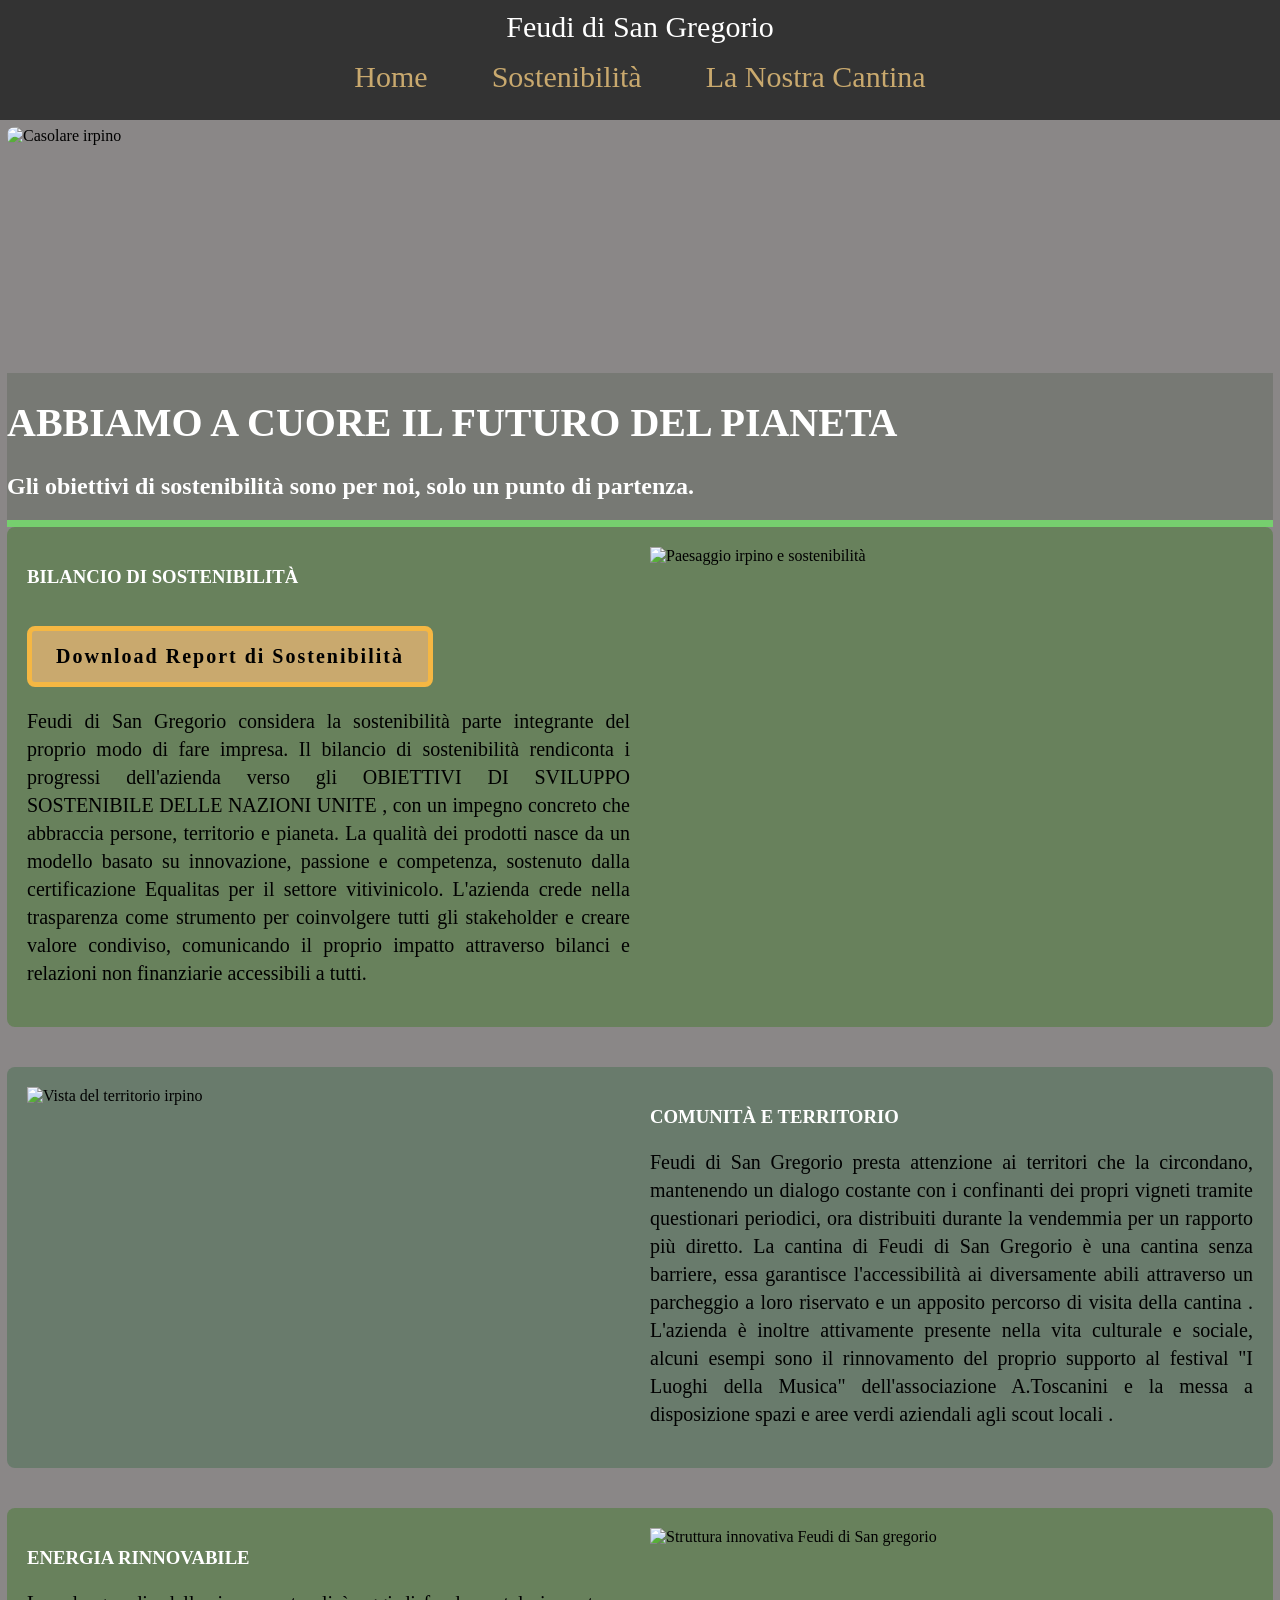
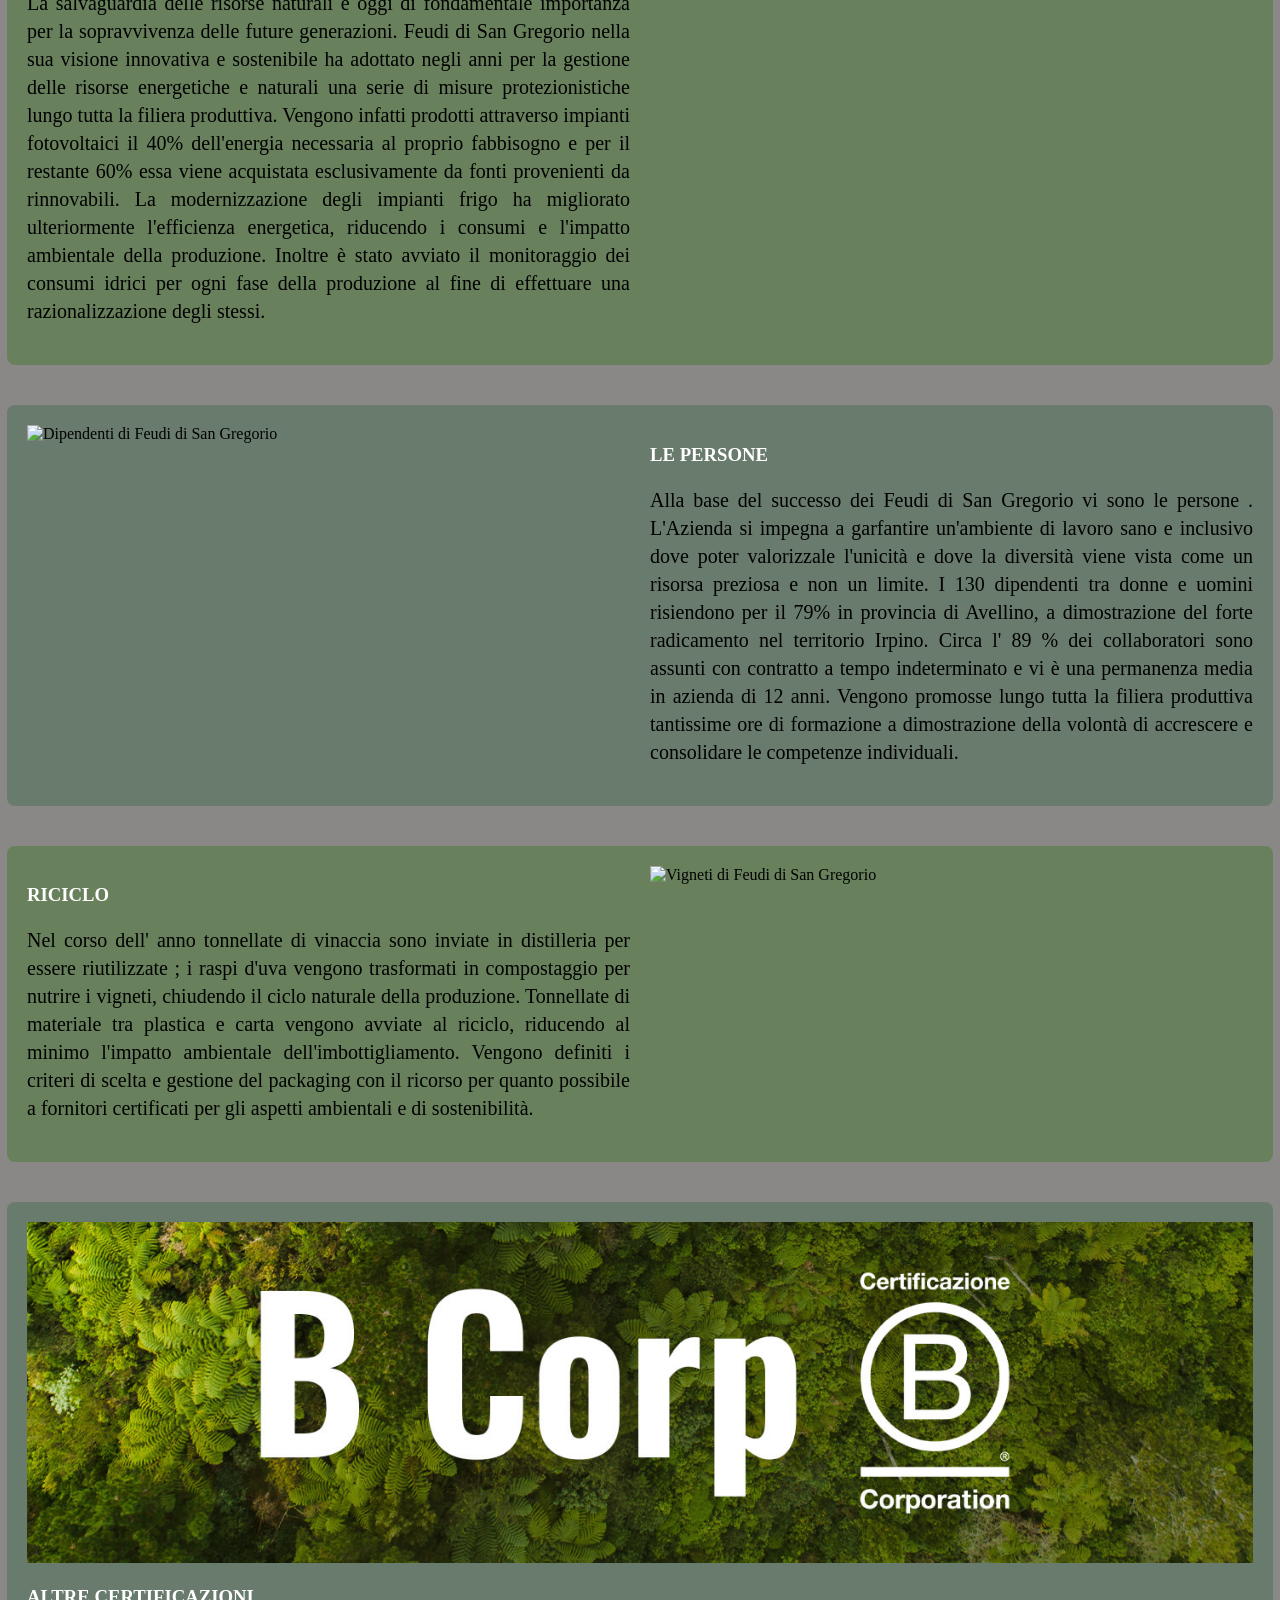
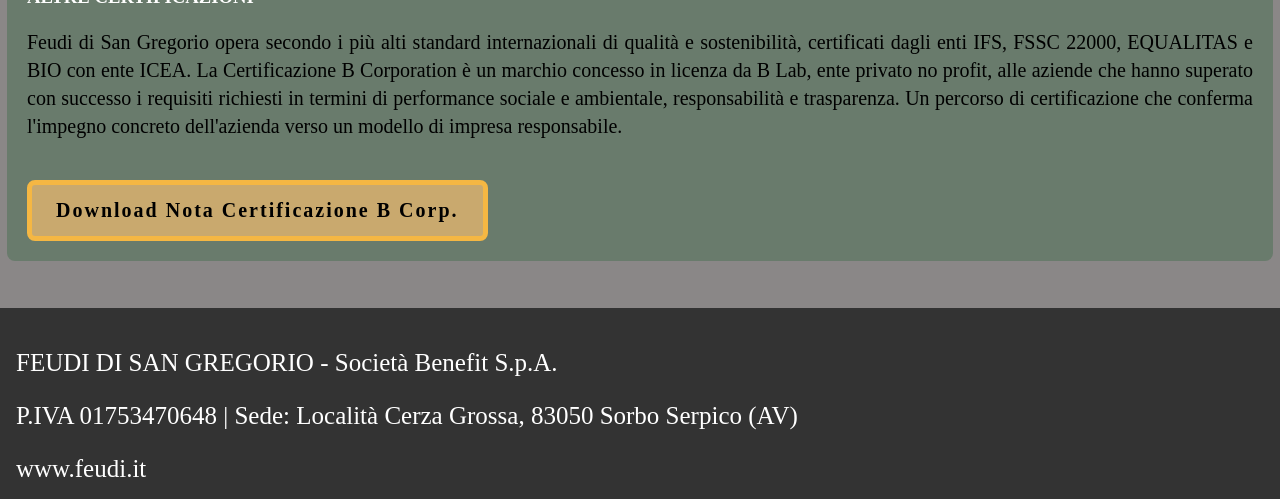
==== commit 757908f0: "aggiornamento campo ALTRI CERTIFICATI" ====
--- a/Feudi-di-San-Gregorio-Sostenibilita/sostenibilita.html
+++ b/Feudi-di-San-Gregorio-Sostenibilita/sostenibilita.html
@@ -151,9 +151,12 @@
                 </div>
             </div> <!-- Fine quinta riga -->
 
-            <!-- Sesta riga: solo testo e bottone, senza immagine -->
+            <!-- Sesta riga: immagine, testo e bottone -->
             <div class="grid-int-sost">
                 <div>
+                    <img src="img/b-corp.jpg" alt="Immagine ufficiale Bcorp"> <!-- Immagine  -->
+                <div>
+                </div>
                     <h3>ALTRE CERTIFICAZIONI</h3>
                     <p>
                         Feudi di San Gregorio opera secondo i più alti standard internazionali 
--- a/Feudi-di-San-Gregorio-Sostenibilita/style.css
+++ b/Feudi-di-San-Gregorio-Sostenibilita/style.css
@@ -6,13 +6,20 @@
 * { box-sizing: border-box; }
 body, html { padding: 0; margin: 0; }
 
+
 /* RESET LISTE */
 /* Cambia 0 con il padding di default */
 ul {padding-inline-start: 0;}
 
+
 /*  BODY  */
 /* font predefinito per tutta la pagina  */
-body { font-family: Times New Roman;background-color: #6a6868f8 }
+body { font-family: Times New Roman;background-color: #878484f8 }
+
+
+/* CONTENITORE PRINCIPALE  */
+/* Spazio interno attorno al contenuto della pagina */
+.container {padding: 7px;} 
 
 
 /*  IMMAGINI  */
@@ -53,15 +60,10 @@
 #menu-principale li a { color: #c9a96e; margin: 20px; }
 
 
-/* CONTENITORE PRINCIPALE  */
-/* Spazio interno attorno al contenuto della pagina */
-.container {
-     padding: 10px;   
-} 
-
 /* COVER PRINCIPALE */
 /* Sezione immagine grande con testo sovrapposto */ 
 .cover { position: relative; border-bottom: 10px solid #c9a96e; }
+
 
 /* Cover sovrapposta a aal cover principale */
 .cover-int {
@@ -84,6 +86,7 @@
     border-bottom: 7px solid #76cf6e;
 }
 
+
 /* Immagine che riempie tutta la cover ridotta */
 .cover_small img { 
     width: 100%; 
@@ -91,6 +94,7 @@
     object-fit: cover; /* ritaglia l'immagine per riempire il contenitore */
     border-radius: 8px; /* angoli arrotondati */            
 }   
+
 
 /* Cover sovrapposta alla cover_small */
 .cover_small-int {
@@ -115,6 +119,7 @@
 .grid-int-sost > div { flex: 1; } /* ogni figlio occupa metà spazio */
 .grid-int-sost img { width: 100%; height: auto; } /* immagine adattiva */
 .grid-int-sost p { font-size: 20px; line-height: 1.4; }
+
 
 /* Sfondo alternato per le righe della pagina sostenibilità */
 .grid-int-sost:nth-child(odd)  { background-color: #5b7f4cb9; } /* righe dispari  */
@@ -184,5 +189,5 @@
     .logo { font-size: 45px; } /* logo più grande */
     h2, h3 { font-size: 35px; } /* titoli più grandi */
     header li a { font-size: 35px; } /* menu più grande */
-    .grid-int-sost p { font-size: 25px; line-height: 1.4; } /* testo sostenibilità più grande */
+    .grid-int-sost p { font-size: 28px; line-height: 1.4; } /* testo sostenibilità più grande */
 }
